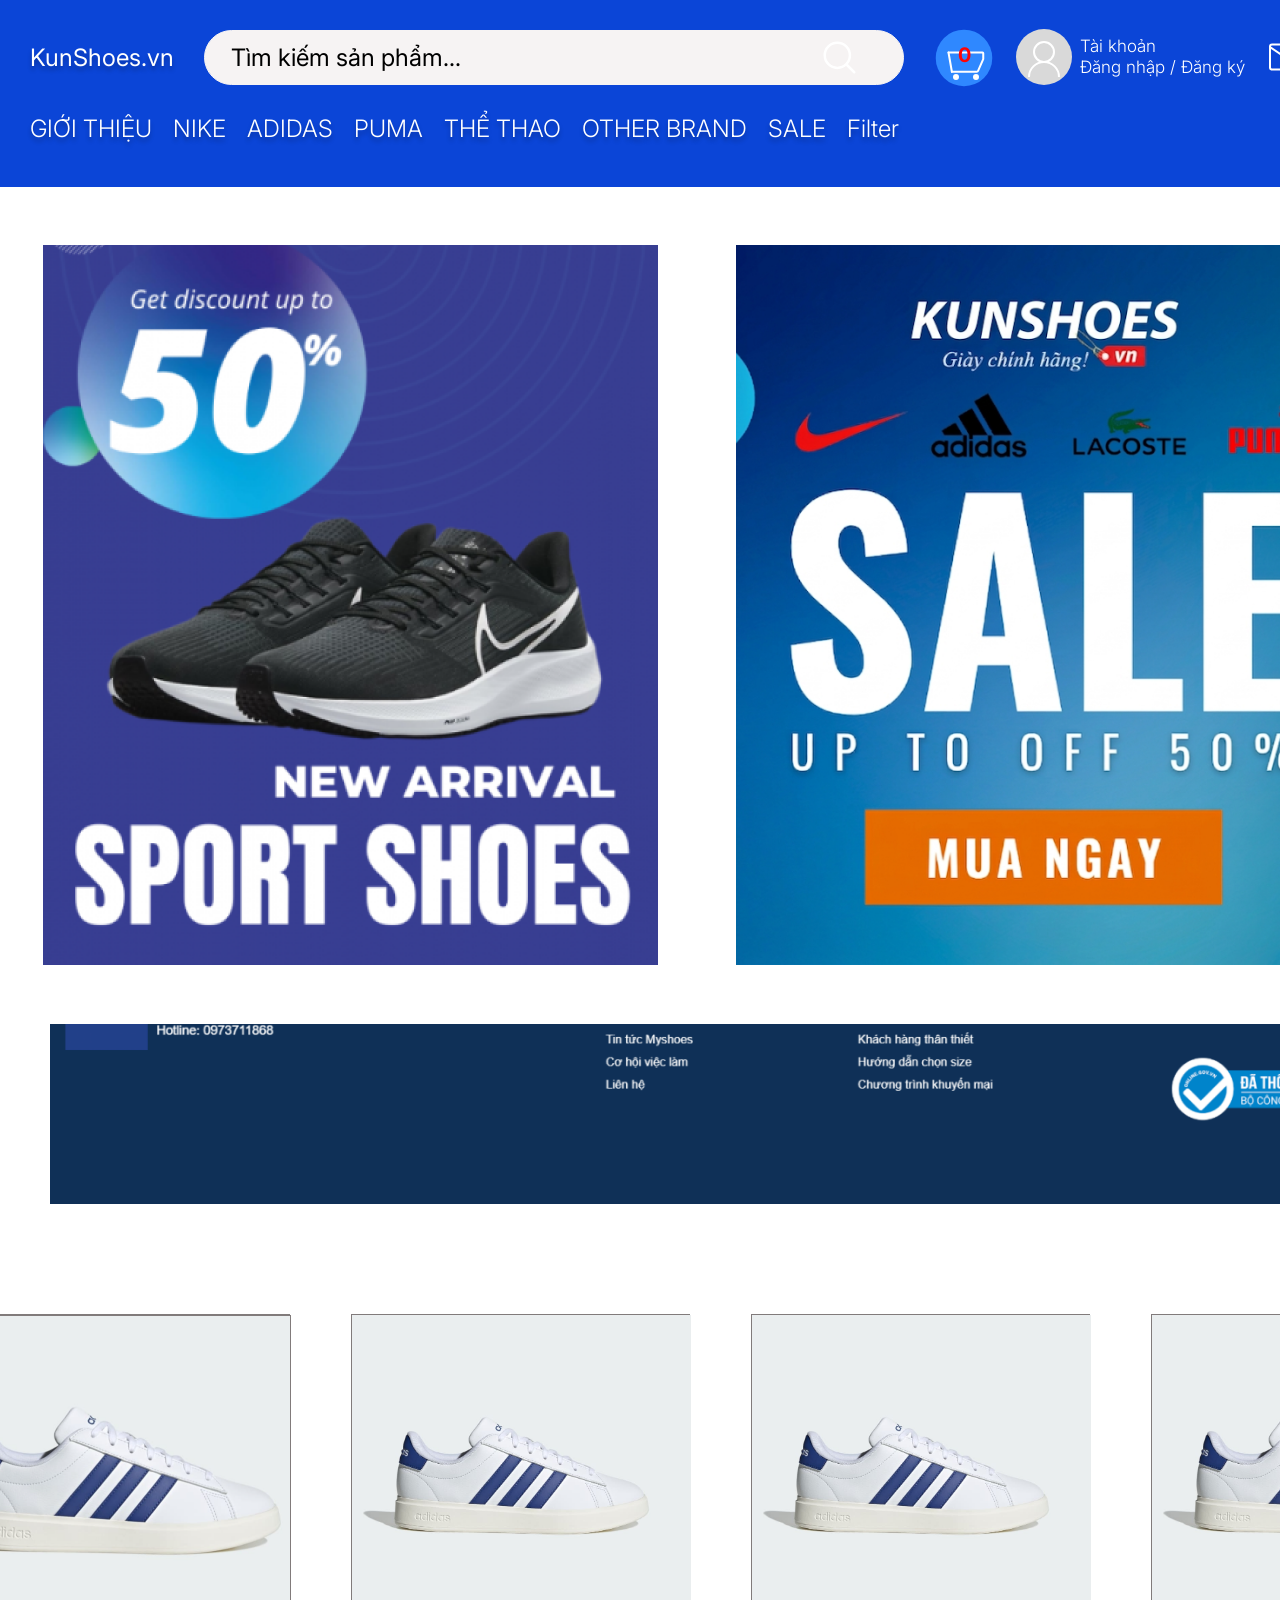
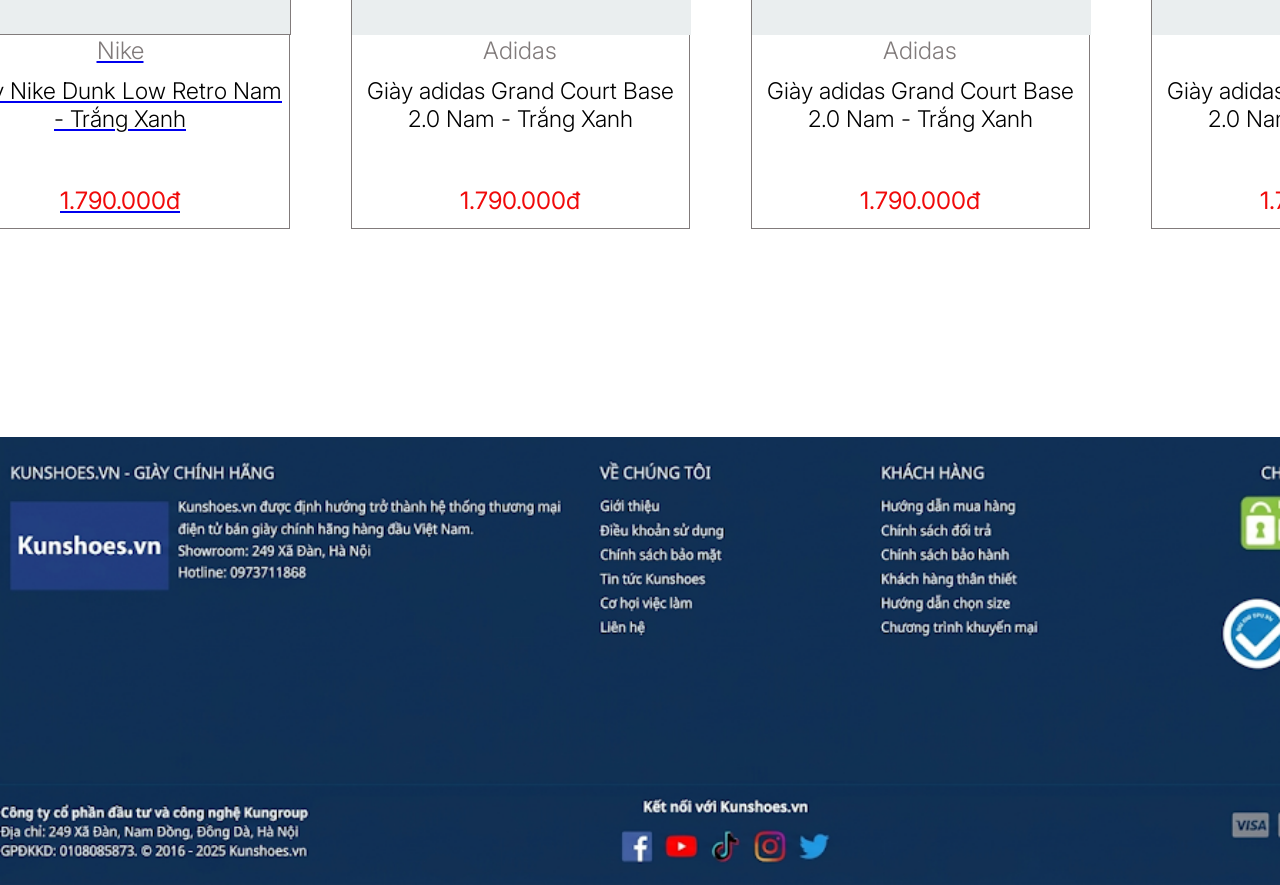
==== index.html @ 5a0e0f36 "Upload code lan dau" ====
<!DOCTYPE html>
<html lang="vi">
<head>
    <meta charset="UTF-8">
    <meta name="viewport" content="width=device-width, initial-scale=1.0">
    <title>KunShoes.vn - Shop Giày Chính Hãng</title>
    <link rel="preconnect" href="https://fonts.googleapis.com">
    <link rel="preconnect" href="https://fonts.gstatic.com" crossorigin>
    <link href="https://fonts.googleapis.com/css2?family=Inter:wght@300;400;700&display=swap" rel="stylesheet">
    <link rel="stylesheet" href="header.css">
    <link rel="stylesheet" href="styles.css">
    <style>
        .product-card {
            cursor: pointer;
            transition: transform 0.3s ease, box-shadow 0.3s ease;
        }
        .product-card:hover {
            transform: translateY(-5px);
            box-shadow: 0 10px 20px rgba(0, 0, 0, 0.1);
        }
    </style>
</head>
<body>
    <!-- Header -->
    <header class="header">
        <div class="header-top">
            <!-- Logo -->
            <a href="index.html" class="logo">KunShoes.vn</a>
            
            <!-- Search Bar -->
            <div class="search-bar">
                <span class="search-text">Tìm kiếm sản phẩm...</span>
                <div class="search-icon">
                    <svg width="37" height="37" viewBox="0 0 37 37" fill="none" xmlns="http://www.w3.org/2000/svg">
                        <path d="M16.3333 28.9167C23.2567 28.9167 28.9167 23.2567 28.9167 16.3333C28.9167 9.41 23.2567 3.75 16.3333 3.75C9.41 3.75 3.75 9.41 3.75 16.3333C3.75 23.2567 9.41 28.9167 16.3333 28.9167Z" stroke="white" stroke-width="2.5" stroke-linecap="round" stroke-linejoin="round"/>
                        <path d="M33.25 33.25L25.75 25.75" stroke="white" stroke-width="2.5" stroke-linecap="round" stroke-linejoin="round"/>
                    </svg>
                </div>
            </div>
            
            <!-- Header Actions -->
            <div class="header-actions">
                <!-- Cart Icon -->
                <a href="cart.html" class="cart-icon">
                    <svg width="60" height="60" viewBox="0 0 60 60" fill="none" xmlns="http://www.w3.org/2000/svg">
                        <ellipse cx="30" cy="30.98" rx="28.27" ry="28.27" fill="#2F88FF"/>
                        <path d="M17.88 44.75H42.87C43.38 44.75 43.84 44.42 44.05 43.94L49.13 32.31C49.21 32.12 49.25 31.92 49.25 31.72V26.25C49.25 25.84 48.91 25.5 48.5 25.5H14.5" stroke="white" stroke-width="2" stroke-linecap="round" stroke-linejoin="round"/>
                        <path d="M17.88 44.75L14.5 25.5" stroke="white" stroke-width="2" stroke-linecap="round" stroke-linejoin="round"/>
                        <circle cx="22" cy="50" r="3" fill="white"/>
                        <circle cx="42" cy="50" r="3" fill="white"/>
                    </svg>
                    <span class="cart-count">0</span>
                </a>
                
                <!-- Account Section -->
                <div class="account-section">
                    <svg width="60" height="60" viewBox="0 0 60 60" fill="none" xmlns="http://www.w3.org/2000/svg">
                        <circle cx="30" cy="30" r="28" fill="#D9D9D9"/>
                        <circle cx="30" cy="25" r="10" stroke="white" stroke-width="2"/>
                        <path d="M15 50C15 41.72 21.72 35 30 35C38.28 35 45 41.72 45 50" stroke="white" stroke-width="2"/>
                    </svg>
                    <div class="account-text">
                        <span class="account-label">Tài khoản</span>
                        <span class="account-sub">Đăng nhập / Đăng ký</span>
                    </div>
                </div>
                
                <!-- Contact Section -->
                <div class="contact-section">
                    <svg width="50" height="50" viewBox="0 0 50 50" fill="none" xmlns="http://www.w3.org/2000/svg">
                        <rect x="5" y="12.5" width="40" height="25" rx="2" stroke="white" stroke-width="2"/>
                        <path d="M5 15L25 28.5L45 15" stroke="white" stroke-width="2"/>
                    </svg>
                    <span class="contact-text">Liên hệ</span>
                </div>
                
                <!-- News Section -->
                <div class="news-section">
                    <svg width="50" height="50" viewBox="0 0 50 50" fill="none" xmlns="http://www.w3.org/2000/svg">
                        <path d="M10 15H40M10 25H40M10 35H30" stroke="white" stroke-width="2" stroke-linecap="round"/>
                    </svg>
                    <span class="news-text">Bảng tin</span>
                </div>
            </div>
        </div>
        
        <!-- Navigation -->
        <nav class="navigation">
            <a href="#" class="nav-item">GIỚI THIỆU</a>
            <a href="#" class="nav-item">NIKE</a>
            <a href="#" class="nav-item">ADIDAS</a>
            <a href="#" class="nav-item">PUMA</a>
            <a href="#" class="nav-item">THỂ THAO</a>
            <a href="#" class="nav-item">OTHER BRAND</a>
            <a href="#" class="nav-item">SALE</a>
            <a href="#" class="nav-item">Filter</a>
          
        </nav>
    </header>
    
    <!-- Main Content -->
    <main class="main-content">
        <!-- Hero Banners -->
        <section class="hero-banners">
            <div class="banner banner-left">
                <img src="images/banner-left.png" alt="Banner trái">
            </div>
            <div class="banner banner-right">
                <img src="images/banner-right.png" alt="Banner phải">
            </div>
        </section>
        
        <!-- Promo Banner -->
        <section class="promo-banner">
            <img src="images/footer-bg.png" alt="Khuyến mãi">
        </section>
        
        <!-- Products Section -->
        <section class="products-section">
            <!-- Product 1 - Nike (Clickable) -->
            <a href="product-detail.html" class="product-card">
                <div class="product-image">
                    <img src="images/product-nike.png" alt="Nike Dunk Low Retro">
                </div>
                <div class="product-info">
                    <span class="product-brand">Nike</span>
                    <h3 class="product-name">Giày Nike Dunk Low Retro Nam - Trắng Xanh</h3>
                    <span class="product-price">1.790.000đ</span>
                </div>
            </a>
            
            <!-- Product 2 - Adidas (Not clickable) -->
            <div class="product-card">
                <div class="product-image">
                    <img src="images/adidas.jpg" alt="Adidas Grand Court">
                </div>
                <div class="product-info">
                    <span class="product-brand">Adidas</span>
                    <h3 class="product-name">Giày adidas Grand Court Base 2.0 Nam - Trắng Xanh</h3>
                    <span class="product-price">1.790.000đ</span>
                </div>
            </div>
            
            <!-- Product 3 - Adidas (Not clickable) -->
            <div class="product-card">
                <div class="product-image">
                    <img src="images/adidas.jpg" alt="Adidas Grand Court">
                </div>
                <div class="product-info">
                    <span class="product-brand">Adidas</span>
                    <h3 class="product-name">Giày adidas Grand Court Base 2.0 Nam - Trắng Xanh</h3>
                    <span class="product-price">1.790.000đ</span>
                </div>
            </div>
            
            <!-- Product 4 - Adidas (Not clickable) -->
            <div class="product-card">
                <div class="product-image">
                    <img src="images/adidas.jpg" alt="Adidas Grand Court">
                </div>
                <div class="product-info">
                    <span class="product-brand">Adidas</span>
                    <h3 class="product-name">Giày adidas Grand Court Base 2.0 Nam - Trắng Xanh</h3>
                    <span class="product-price">1.790.000đ</span>
                </div>
            </div>
        </section>
    </main>
    
    <!-- Footer -->
    <footer class="footer">
        <img src="images/image2.png" alt="Footer">
    </footer>
</body>
</html>
---- header.css ----
/* Header Styles - Consistent across all pages */
.header {
    background-color: #0B45D7;
    width: 100%;
    min-height: 187px;
    position: relative;
}

.header-top {
    display: flex;
    align-items: center;
    justify-content: space-between;
    padding: 27px 30px;
    max-width: 1440px;
    margin: 0 auto;
}

.logo {
    font-family: 'Inter', sans-serif;
    font-weight: 400;
    font-size: 24px;
    line-height: 29px;
    color: #FFFFFF;
    text-shadow: 0px 4px 4px rgba(0, 0, 0, 0.25);
    text-decoration: none;
    flex-shrink: 0;
}

.search-bar {
    display: flex;
    align-items: center;
    justify-content: space-between;
    background-color: #F6F3F3;
    border: 1px solid #F6F3F3;
    border-radius: 816px;
    width: 700px;
    height: 55px;
    padding: 0 36px 0 26px;
    margin: 0 30px;
    flex-shrink: 0;
}

.search-text {
    font-family: 'Inter', sans-serif;
    font-weight: 400;
    font-size: 24px;
    line-height: 29px;
    color: #000000;
}

.search-icon {
    width: 55px;
    height: 55px;
    display: flex;
    align-items: center;
    justify-content: center;
}

.header-actions {
    display: flex;
    align-items: center;
    gap: 20px;
    flex-shrink: 0;
}

.cart-icon {
    position: relative;
    width: 60px;
    height: 60px;
    display: flex;
    align-items: center;
    justify-content: center;
}

.cart-count {
    position: absolute;
    top: 16px;
    left: 21px;
    font-family: 'Inter', sans-serif;
    font-weight: 700;
    font-size: 20px;
    line-height: 24px;
    color: #FF0404;
    width: 18px;
    height: 24px;
    text-align: center;
}

.account-section {
    display: flex;
    align-items: center;
    gap: 3px;
}

.account-text {
    display: flex;
    flex-direction: column;
    margin-left: 3px;
}

.account-label {
    font-family: 'Inter', sans-serif;
    font-weight: 300;
    font-size: 17px;
    line-height: 21px;
    color: #FFFFFF;
}

.account-sub {
    font-family: 'Inter', sans-serif;
    font-weight: 300;
    font-size: 17px;
    line-height: 21px;
    color: #FFFFFF;
}

.contact-section {
    display: flex;
    align-items: center;
    gap: 7px;
}

.contact-text {
    font-family: 'Inter', sans-serif;
    font-weight: 300;
    font-size: 24px;
    line-height: 29px;
    color: #FFFFFF;
}

.news-section {
    display: flex;
    align-items: center;
}

.news-text {
    font-family: 'Inter', sans-serif;
    font-weight: 300;
    font-size: 24px;
    line-height: 29px;
    color: #FFFFFF;
}

.navigation {
    display: flex;
    align-items: center;
    gap: 21px;
    padding: 0 30px;
    max-width: 1440px;
    margin: 0 auto;
}

.nav-item {
    font-family: 'Inter', sans-serif;
    font-weight: 300;
    font-size: 24px;
    line-height: 29px;
    color: #FFFFFF;
    text-decoration: none;
    text-shadow: 0px 4px 4px rgba(0, 0, 0, 0.25);
    white-space: nowrap;
    transition: opacity 0.3s ease;
}

.nav-item:hover {
    opacity: 0.8;
}

.filter-button {
    background-color: #0B45D7;
    border: none;
    padding: 3px 16px;
    cursor: pointer;
    margin-left: auto;
}

.filter-button span {
    font-family: 'Inter', sans-serif;
    font-weight: 300;
    font-size: 24px;
    line-height: 50px;
    color: #FFFFFF;
}
---- styles.css ----
/* Reset and Base Styles */
* {
    margin: 0;
    padding: 0;
    box-sizing: border-box;
}

body {
    font-family: 'Inter', sans-serif;
    background-color: #FFFFFF;
    width: 1440px;
    margin: 0 auto;
}

/* Main Content */
.main-content {
    width: 100%;
    max-width: 1440px;
    margin: 0 auto;
}

/* Main Content */
.main-content {
    width: 1440px;
}

/* Hero Banners */
.hero-banners {
    display: flex;
    gap: 78px;
    padding: 58px 64px 0 43px;
}

.banner {
    width: 615px;
    height: 720px;
    overflow: hidden;
}

.banner img {
    width: 100%;
    height: 100%;
    object-fit: cover;
}

/* Promo Banner */
.promo-banner {
    width: 1340px;
    height: 180px;
    margin: 59px auto 0;
    overflow: hidden;
}

.promo-banner img {
    width: 100%;
    height: 100%;
    object-fit: cover;
}

/* Products Section */
.products-section {
    display: flex;
    gap: 61px;
    padding: 110px 42px 0;
    justify-content: center;
}

/* Product Card */
.product-card {
    width: 339px;
    height: 515px;
    border: 1px solid #817B7B;
    background-color: #FFFFFF;
    display: flex;
    flex-direction: column;
}

.product-image {
    width: 339px;
    height: 320px;
    overflow: hidden;
}

.product-image img {
    width: 100%;
    height: 100%;
    object-fit: cover;
}

.product-info {
    display: flex;
    flex-direction: column;
    align-items: center;
    padding-top: 0;
    flex: 1;
}

.product-brand {
    font-family: 'Inter', sans-serif;
    font-weight: 300;
    font-size: 24px;
    line-height: 29px;
    color: #817B7B;
    text-align: center;
    width: 339px;
    height: 30px;
    display: flex;
    align-items: center;
    justify-content: center;
}

.product-name {
    font-family: 'Inter', sans-serif;
    font-weight: 300;
    font-size: 23px;
    line-height: 28px;
    color: #000000;
    text-align: center;
    width: 339px;
    height: 80px;
    display: flex;
    align-items: center;
    justify-content: center;
    padding: 8px 0;
}

.product-price {
    font-family: 'Inter', sans-serif;
    font-weight: 400;
    font-size: 24px;
    line-height: 29px;
    color: #F00B0B;
    text-align: center;
    width: 339px;
    height: 40px;
    display: flex;
    align-items: center;
    justify-content: center;
    margin-top: 35px;
}

/* Footer */
.footer {
    width: 1440px;
    height: 448px;
    margin-top: 208px;
    overflow: hidden;
}

.footer img {
    width: 100%;
    height: 100%;
    object-fit: cover;
}
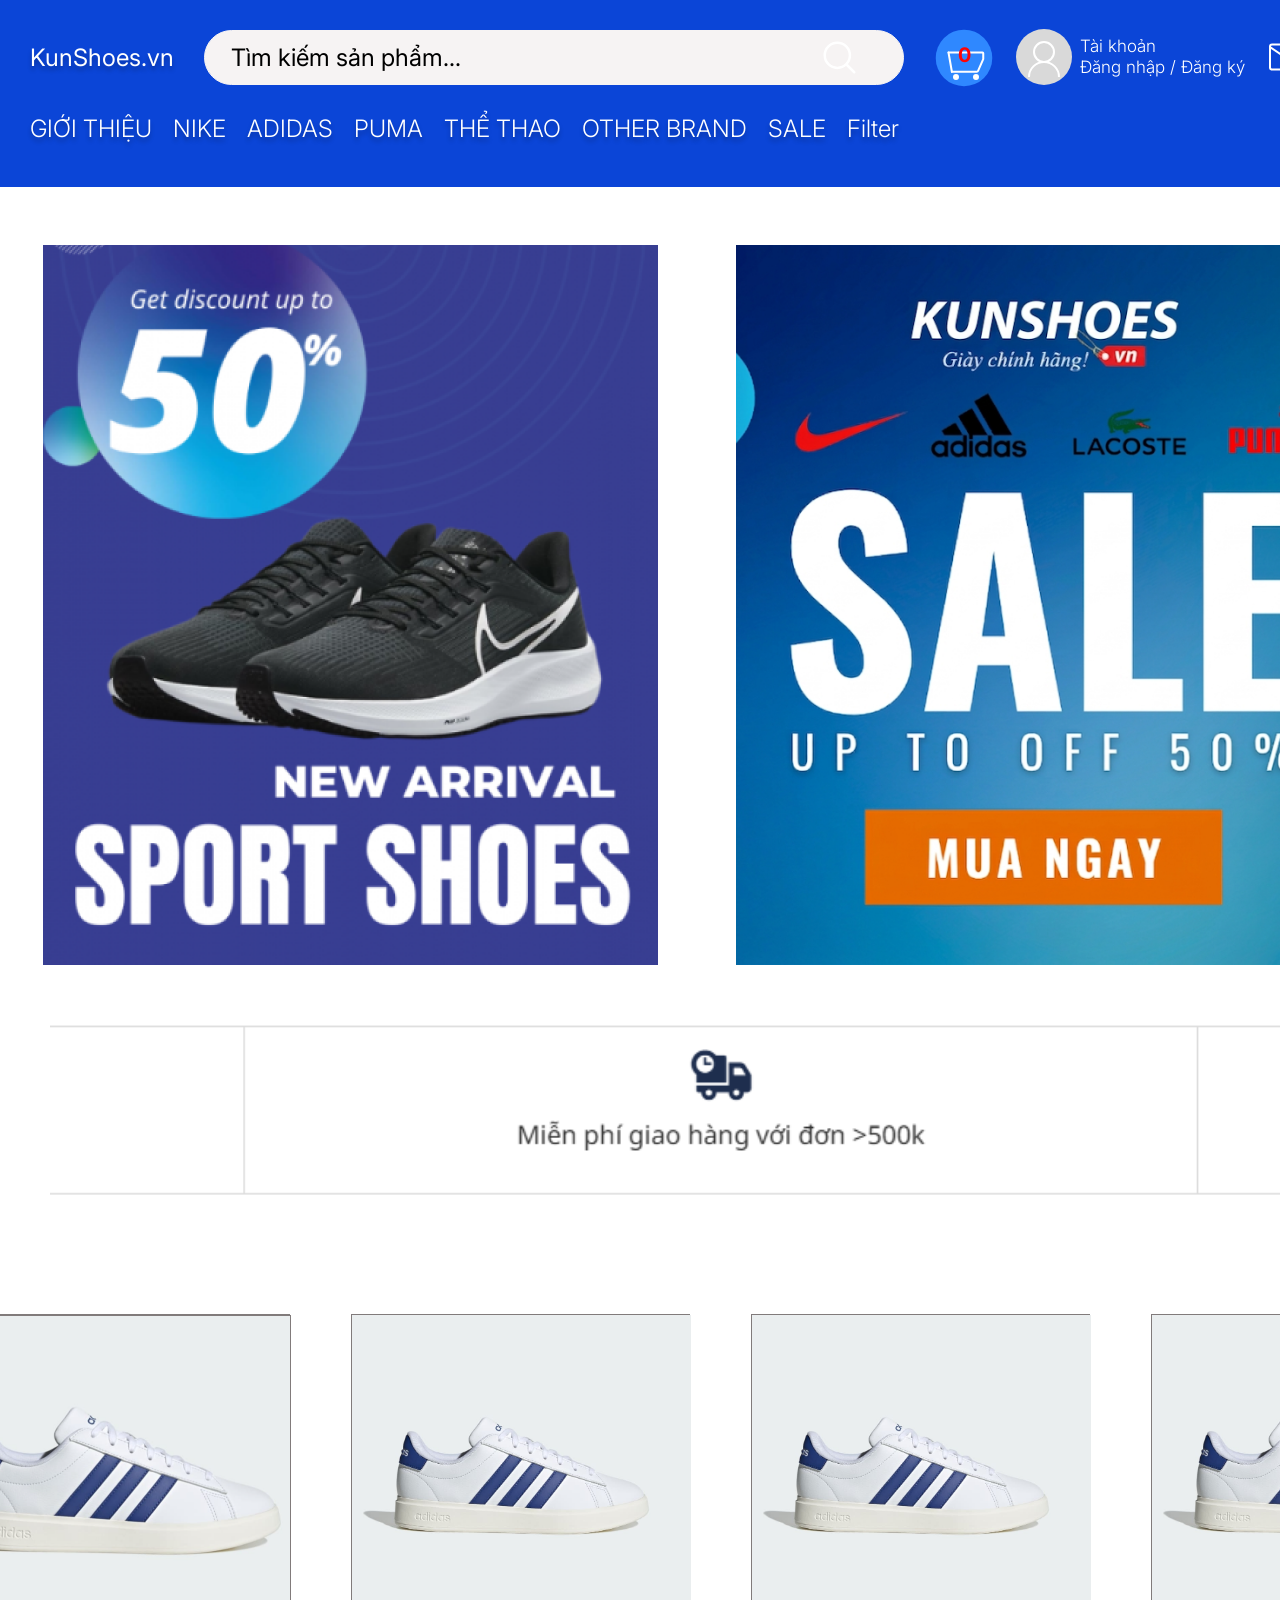
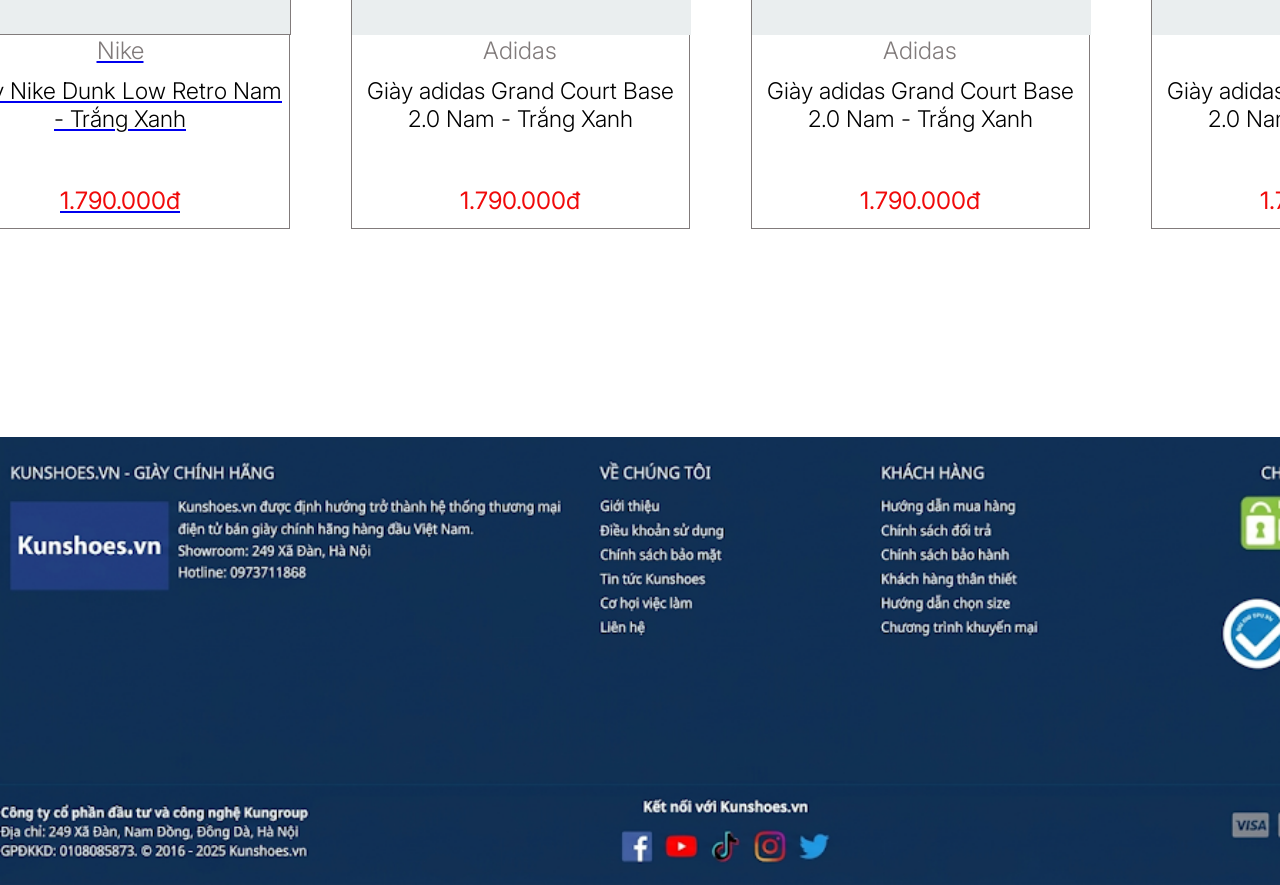
==== commit b0a71d41: "Sua lai" ====
--- a/index.html
+++ b/index.html
@@ -112,7 +112,7 @@
         
         <!-- Promo Banner -->
         <section class="promo-banner">
-            <img src="images/footer-bg.png" alt="Khuyến mãi">
+            <img src="images/image3.png" alt="Khuyến mãi">
         </section>
         
         <!-- Products Section -->
